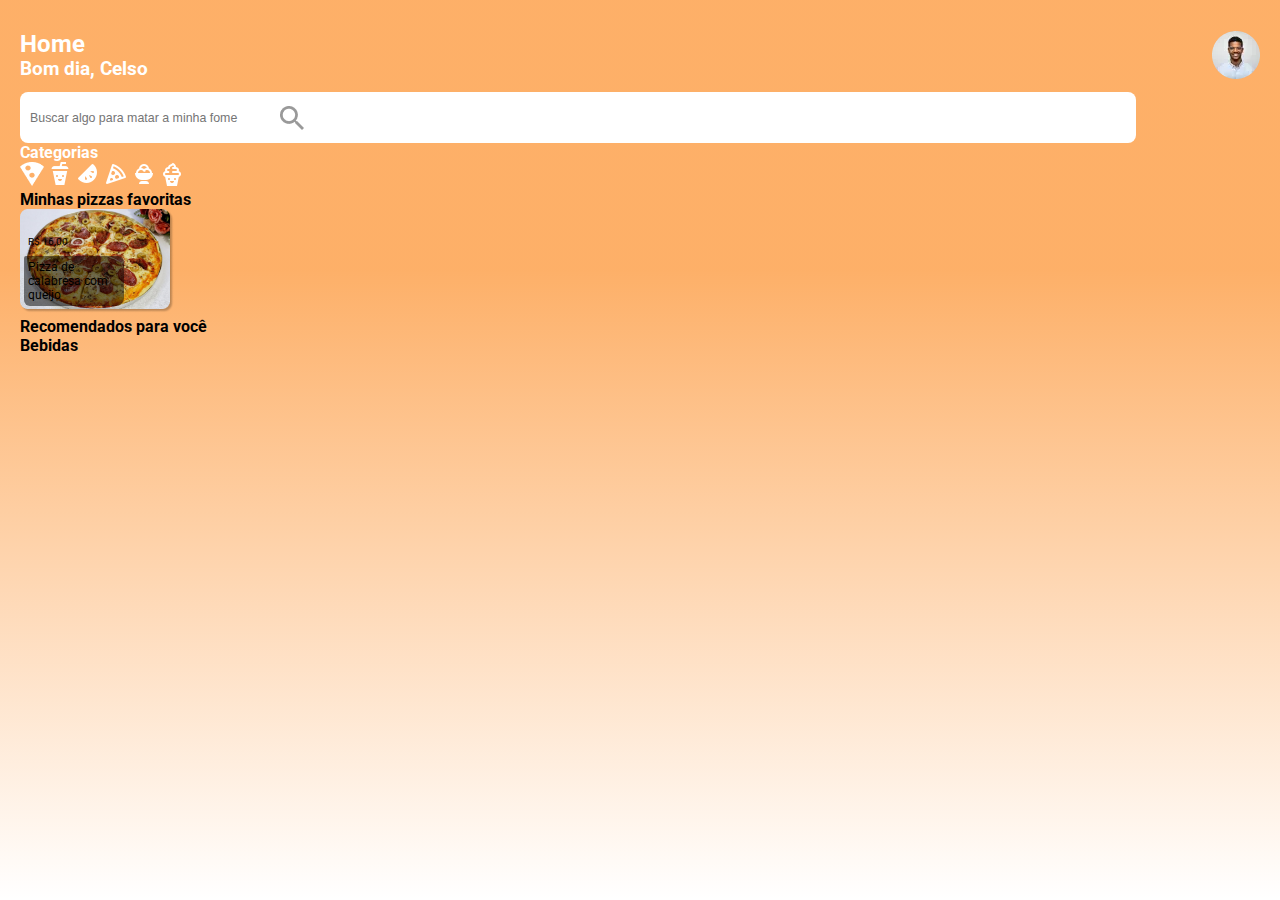
==== pages/home.html @ 6edb62d3 "finalizar cadastrar e home" ====
<!DOCTYPE html>
<html lang="pt-br">
<head>
    <meta charset="UTF-8">
    <meta name="viewport" content="width=device-width, initial-scale=1.0">
    <link rel="stylesheet" href="../css/home.css">
    <link rel="stylesheet" href="../css/reset.css">
    <link rel="stylesheet" href="../css/root.css">
    <link rel="stylesheet" href="../css/botao.css">
    <link rel="preconnect" href="https://fonts.googleapis.com">
    <link rel="preconnect" href="https://fonts.gstatic.com" crossorigin>
    <link href="https://fonts.googleapis.com/css2?family=Roboto:wght@100;300;400;700;900&display=swap" rel="stylesheet">
    <title>Tony Pizzaria Home</title>
</head>
<body>
   <header>
    <div class="cabecalho">
        <h2>Home</h2>
        <h3>Bom dia, Celso</h3>
    </div>
    <img src="../img/home/foto-home.webp" alt="foto-home">
   </header>

   <main>
        <div class="barraPesquisa">
            <input type="text" id="pesquisa" placeholder="Buscar algo para matar a minha fome">
        </div> 
        <div class="categorias">
            <h4>Categorias</h4>
            <a href="">
                <img src="../img/home/logo-pizza.webp" alt="logo-pizza">
            </a>
            <a href="">
                <img src="../img/home/logo-bebida.webp" alt="logo-beebida">
            </a>
            <a href="">
                <img src="../img/home/logo-melancia.webp" alt="logo-fruta">
            </a>
            <a href="">
                <img src="../img/home/logo-pedaco-pizza.webp" alt="logo-pedaco-pizza">
            </a>
            <a href="">
                <img src="../img/home/logo-sorvete.webp" alt="logo-sorvete">
            </a>
            <a href=""><img src="../img/home/logo-sobremesa.webp" alt="logo-sobremesa">
            </a>
        </div>
    
        <h4>Minhas pizzas favoritas</h4>
        <div class="favoritas">
                
                <div class="card-calabresa">
                    <a href="">
                        <img src="../img/home/pizza-calabresa.webp" alt="calabresa">
                    </a>
                    <span class="preco">R$ 16,00</span>
                    <span class="descricao"><a href=""> Pizza de calabresa com queijo</a></span>
                </div>

                <!-- <div class="card-peperoni">
                    <a href="">
                        <img src="../img/home/pizza-peperoni.webp" alt="peperoni">
                    </a>
                    <span class="preco">R$ 19,00</span>
                    <span class="descricao"><a href="">Pizza de peperoni com queijo</a></span>
                </div> -->

                <!-- <div class="pizzaFavCard">
                    <span class="pizzaFavCard">    
                        <a href="">
                            <img src="../img/home/pizza-calabresa.webp" alt="calabresa">
                        </a>
                    </span>
                    <span class="preco">R$ 16,00</span>
                    <span class="descricao-calabresa"><a href=""> Pizza de calabresa com queijo</a></span>
                </div> -->
        </div>
        <h4>Recomendados para você</h4>
        <!-- <div class="recomendadas">
                <div class="card-peperoni-recomendada">
                    <span class="fotoPizza">    
                        <a href="">
                            <img src="../img/home/pizza-peperoni-recomendada.webp" alt="peperoni-recomendada"> 
                        </a>
                    </span>
                </div>
        </div> -->
        <h4>Bebidas</h4>
        <div class="bebidas">

        </div>
        </div>
    </main>
</body>
</html>
---- css/home.css ----
body{
    height: 100vh;
    display: flex;
    flex-direction: column;
    gap: 12px;
    font-family: 'Roboto', sans-serif;
    background: linear-gradient(180deg, rgba(252,121,0,0.5902777777777778) 30%, rgba(252,121,0,0) 100%);
    padding-top: 30px;
    padding-left: 20px;
    padding-right: 20px;
}

body::after{
    content: "";
    display: block;
    position: absolute;
    width: 100vw;
    height: 100vh;
    inset: 0;
    z-index: -1;
}

header{
    display: flex;
    align-items: center;
    justify-content: space-between;
}
.cabecalho{
    color: #fff;
}

.cabecalho h1, p{
    padding-right: 4rem;
    color: #fff;
}

.barraPesquisa{
    height: 3.2rem;
    width: 90%;
    border-radius: 8px;
    display: flex;
    align-items: center;
    flex-direction: column;
    background-color: #fff;
}

.barraPesquisa input{
    border: 0 solid transparent;
    background: transparent;
    height: 100%;
    width: 100%;
    outline: none;
    
}

input::placeholder{
    font-size: 12.4px;
    color: var(--);
    padding-left: 10px;
}

#pesquisa{
    background-image: url(../img/home/logo-lupa.webp);
    background-repeat: no-repeat;
    background-position: calc(290px - 30px);
    background-size: 24px;

}

/* Carrosel de categorias */

.categorias h4{
    color: #fff;
    /* box-shadow: 2px 4px 6px; */
}

.preco{
    width:  60px;
    height: 18px;
    background-color: var();
    position: absolute;
    top:14.5rem;
    left: 1.5rem;
    font-size: 10px;
    padding: 4px 4px;
    border-radius: 8px;
    color: var(--);
   
}

.descricao{
    width: 100px;
    background-color: rgba(0, 0, 0, 0.507);
    top: 16rem;
    position: absolute;
    font-size: 12px;
    padding: 4px 4px;
    left: 1.5rem;
    border-radius: 2px 6px 8px;
    color: var(--);
}

/* 


.recomendadas{
    height: 100%;
    width: 100%;
    display: grid;
    grid-template-areas:
    "f1 f2 f3";
    gap: 12px;
}

.recomendadas:nth-child(1){
    background-image: url(../img/home/pizza-calabresa.webp);
}

.recomendadas:nth-child(2){
    background-image: url(../img/home/pizza-peperoni.webp);
} */
---- css/root.css ----
:root{
    --cor-principal: #F27706;
    --cor-botao-vermelho: #F93030;
    --cor-botao-verde: #199570;
    --cor-texto-verde: #23CB98;
    /* cinza para todas as info. do comentário e na tela de perfil na cidade */
    --cinza: #AEA6A6;
    /* cinza comentario */
    --cinza-texto: #999999;
    /* cinza do bloco do comentário */
    --cinza-bloco: #F5F5F5;
    --cinza-usuario: #C4C4C4;
}
---- css/botao.css ----
.botao{
    width: 300px;
    height: 55px;
    background-color: #fff;
    border: 0;
    border-radius: 8px;
    color: var(--cor-principal);
    font-size: 20px;
    font-weight: 600;
    display: flex;
    align-items: center;
    justify-content: center;
}

.botao-branco{
    background-color: #fff;
}

.botao-verde{
    background-color: #199570;
}

.botao-vermelho{
    background-color: #F93030;
}
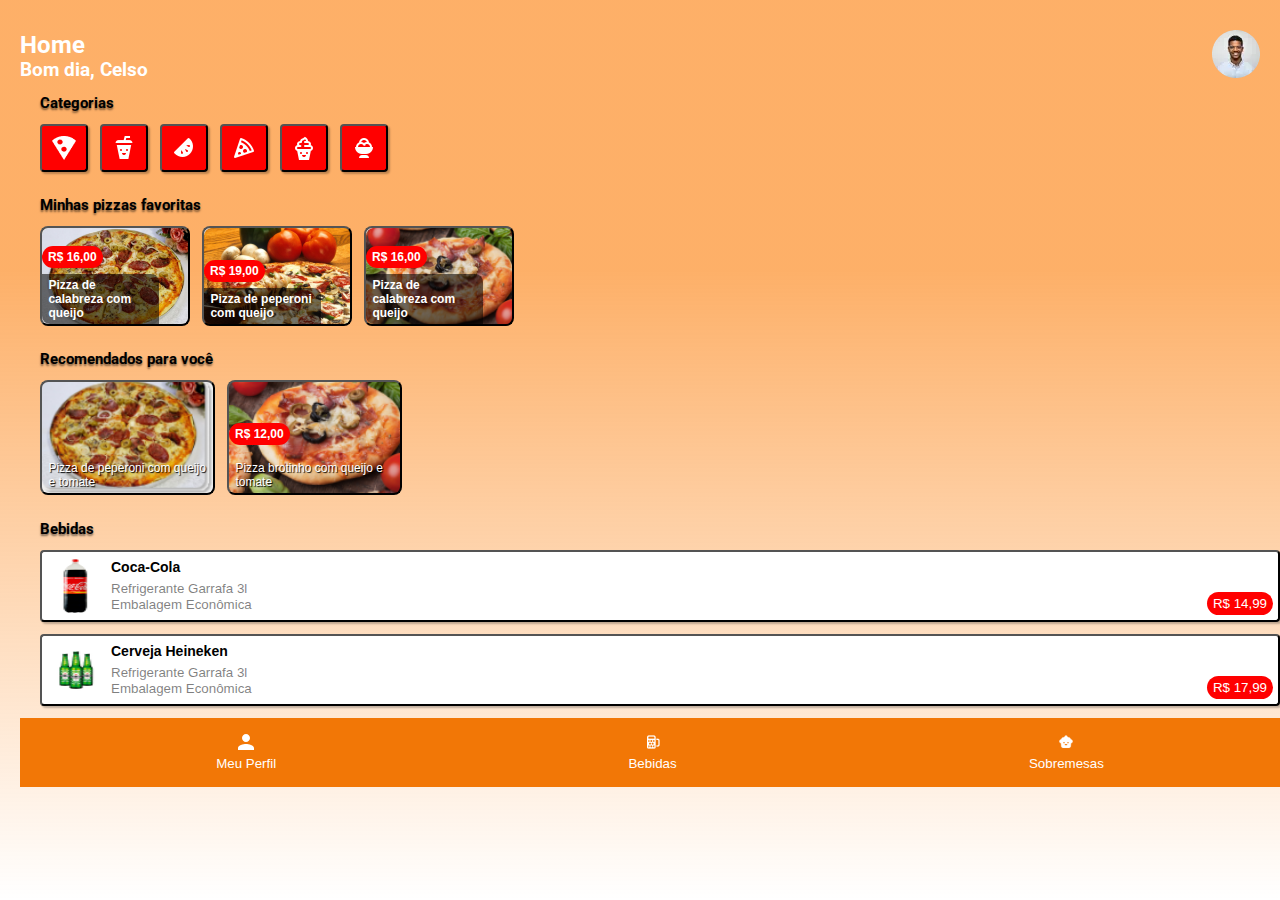
==== commit 4a695752: "finalizar" ====
--- a/pages/home.html
+++ b/pages/home.html
@@ -13,39 +13,188 @@
     <title>Tony Pizzaria Home</title>
 </head>
 <body>
+    <header>
+        <div class="cabecalho">
+            <h2>Home</h2>
+            <h3>Bom dia, Celso</h3>
+        </div>
+        <a href="../pages/perfil.html"><img src="../img/home/foto-home.webp" alt="foto-home"></a>
+       </header>
+    <main>
+        <section class="categorias">
+            <h3>Categorias</h3>
+            <ul class="foods">
+                <li>
+                    <button class="categoria">
+                        <img src="../img/home/logo-pizza.webp" alt="logo-pizza">
+                    </button>
+                </li>
+                <li>
+                    <button class="categoria">
+                        <img src="../img/home/logo-bebida.webp" alt="logo-bebida">
+                    </button>
+                </li>
+                <li>
+                    <button class="categoria">
+                        <img src="../img/home/logo-melancia.webp" alt="logo-fruta">
+                    </button>
+                </li>
+                <li>
+                    <button class="categoria">
+                        <img src="../img/home/logo-pedaco-pizza.webp" alt="logo-pedaco-pizza">
+                    </button>
+                </li>
+                <li>
+                    <button class="categoria">
+                        <img src="../img/home/logo-sobremesa.webp" alt="logo-sobremesa">
+                    </button>
+                </li>
+                <li>
+                    <button class="categoria">
+                        <img src="../img/home/logo-sorvete.webp" alt="logo-sorvete">
+                    </button>
+                </li>
+               
+            </ul>
+        </section>
+
+        <section class="pizzas">
+            <h3>Minhas pizzas favoritas</h3>
+            <div class="pizzas-fav">
+                <button class="pizza" id="pizza1">
+                    <a href="">
+                        <span class="preco">R$ 16,00</span>
+                        <p class="nome">Pizza de calabreza com queijo</p>
+                    </a>
+                </button>
+                <button class="pizza" id="pizza2">
+                    <a href="">
+                        <span class="preco">R$ 19,00</span>
+                        <p class="nome">Pizza de peperoni com queijo</p>
+                    </a>
+                </button>
+                <button class="pizza" id="pizza3">
+                    <a href="">
+                        <span class="preco">R$ 16,00</span>
+                        <p class="nome">Pizza de calabreza com queijo</p>
+                    </a>
+                </button>    
+            </div>
+        </section>
+        <section class="recomendacao">
+            <h3>Recomendados para você</h3>
+            <div class="pizzas-recomend">
+                <button class="pizza" id="pizza4">
+                    <a href="./pizza-info.html">
+                        <p class="nome">Pizza de peperoni com queijo e tomate</p>
+                    </a>
+                </button>
+                <button class="pizza" id="pizza5">
+                    <a href="">
+                        <span class="preco">R$ 12,00</span>
+                        <p class="nome">Pizza brotinho com queijo e tomate</p>
+                    </a>
+                </button> 
+            </div>
+        </section>
+        
+        <section class="drinks">
+            <h3>Bebidas</h3>
+            <div class="container-drinks">
+                <button class="bebida">
+                    <a href="">
+                        <div class="bebidas">
+                            <img src="../img/home/coca.webp" id="coca">
+                            <div class="bebidas-info">
+                                <span class="nome-bebidas">Coca-Cola</span>
+                                <ul class="desc-bebidas">
+                                    <li>Refrigerante Garrafa 3l</li>
+                                    <li>Embalagem Econômica</li>
+                                </ul>
+                            </div>
+                        </div>
+                        <span class="preco">R$ 14,99</span>
+                    </a>
+                </button>
+                <button class="bebida">
+                    <a href="">
+                        <div class="bebidas">
+                            <img src="../img/home/heineken.webp" id="coca">
+                            <div class="bebidas-info">
+                                <span class="nome-bebidas">Cerveja Heineken</span>
+                                <ul class="desc-bebidas">
+                                    <li>Refrigerante Garrafa 3l</li>
+                                    <li>Embalagem Econômica</li>
+                                </ul>
+                            </div>
+                        </div>
+                        <span class="preco">R$ 17,99</span>
+                    </a>
+                </button>
+        </section>
+    </main>
+
+    <footer>
+        <button class="profile">
+            <a href="">
+                <img src="../img/home/Vector.svg">
+                <span>Meu Perfil</span>
+            </a>
+        </button>
+        <button class="drinks">
+            <a href="">
+                <img src="../img/home/logo-cerveja.webp" alt="">
+                <span>Bebidas</span>
+            </a>
+        </button>
+        <button class="desert">
+            <a href="">
+                <img src="../img/home/Kawaii Cupcake.svg" alt="">
+                <span>Sobremesas</span>
+            </a>
+        </button>
+    </footer>
+</body>
+
+<!-- <body>
    <header>
     <div class="cabecalho">
         <h2>Home</h2>
         <h3>Bom dia, Celso</h3>
     </div>
-    <img src="../img/home/foto-home.webp" alt="foto-home">
+    <a href="../pages/perfil.html"><img src="../img/home/foto-home.webp" alt="foto-home"></a>
    </header>
 
    <main>
         <div class="barraPesquisa">
             <input type="text" id="pesquisa" placeholder="Buscar algo para matar a minha fome">
         </div> 
-        <div class="categorias">
+        <div class="menuCategorias">
+
             <h4>Categorias</h4>
-            <a href="">
-                <img src="../img/home/logo-pizza.webp" alt="logo-pizza">
-            </a>
-            <a href="">
-                <img src="../img/home/logo-bebida.webp" alt="logo-beebida">
-            </a>
-            <a href="">
-                <img src="../img/home/logo-melancia.webp" alt="logo-fruta">
-            </a>
-            <a href="">
-                <img src="../img/home/logo-pedaco-pizza.webp" alt="logo-pedaco-pizza">
-            </a>
-            <a href="">
-                <img src="../img/home/logo-sorvete.webp" alt="logo-sorvete">
-            </a>
-            <a href=""><img src="../img/home/logo-sobremesa.webp" alt="logo-sobremesa">
-            </a>
-        </div>
-    
+
+            <div class="card-categorias">
+                <button class="categorias">
+                    <img src="../img/home/logo-pizza.webp" alt="logo-pizza">
+                </button>
+                <button class="categorias">
+                    <img src="../img/home/logo-bebida.webp" alt="logo-beebida">
+                </button>
+                <button class="categorias">
+                    <img src="../img/home/logo-melancia.webp" alt="logo-fruta">
+                </button>
+                <button class="categorias">
+                    <img src="../img/home/logo-pedaco-pizza.webp" alt="logo-pedaco-pizza">
+                </button>
+                <button class="categorias">
+                    <img src="../img/home/logo-sorvete.webp" alt="logo-sorvete">
+                </button>
+                <button class="categorias">
+                    <img src="../img/home/logo-sobremesa.webp" alt="logo-sobremesa">
+                </button>
+            </div>
+        </div>
+        
         <h4>Minhas pizzas favoritas</h4>
         <div class="favoritas">
                 
@@ -57,39 +206,21 @@
                     <span class="descricao"><a href=""> Pizza de calabresa com queijo</a></span>
                 </div>
 
-                <!-- <div class="card-peperoni">
+                <div class="card-peperoni">
                     <a href="">
                         <img src="../img/home/pizza-peperoni.webp" alt="peperoni">
                     </a>
                     <span class="preco">R$ 19,00</span>
                     <span class="descricao"><a href="">Pizza de peperoni com queijo</a></span>
-                </div> -->
-
-                <!-- <div class="pizzaFavCard">
-                    <span class="pizzaFavCard">    
-                        <a href="">
-                            <img src="../img/home/pizza-calabresa.webp" alt="calabresa">
-                        </a>
-                    </span>
-                    <span class="preco">R$ 16,00</span>
-                    <span class="descricao-calabresa"><a href=""> Pizza de calabresa com queijo</a></span>
-                </div> -->
+                </div>  
         </div>
         <h4>Recomendados para você</h4>
-        <!-- <div class="recomendadas">
-                <div class="card-peperoni-recomendada">
-                    <span class="fotoPizza">    
-                        <a href="">
-                            <img src="../img/home/pizza-peperoni-recomendada.webp" alt="peperoni-recomendada"> 
-                        </a>
-                    </span>
-                </div>
-        </div> -->
+        
         <h4>Bebidas</h4>
         <div class="bebidas">
 
         </div>
-        </div>
+        
     </main>
-</body>
+</body> -->
 </html>--- a/css/home.css
+++ b/css/home.css
@@ -30,7 +30,7 @@
 }
 
 .cabecalho h1, p{
-    padding-right: 4rem;
+    padding-right: 1rem;
     color: #fff;
 }
 
@@ -55,7 +55,6 @@
 
 input::placeholder{
     font-size: 12.4px;
-    color: var(--);
     padding-left: 10px;
 }
 
@@ -68,10 +67,10 @@
 }
 
 /* Carrosel de categorias */
-
+/* 
 .categorias h4{
     color: #fff;
-    /* box-shadow: 2px 4px 6px; */
+    box-shadow: 2px 4px 6px;
 }
 
 .preco{
@@ -89,7 +88,7 @@
 }
 
 .descricao{
-    width: 100px;
+    width: 80px;
     background-color: rgba(0, 0, 0, 0.507);
     top: 16rem;
     position: absolute;
@@ -100,30 +99,287 @@
     color: var(--);
 }
 
-/* 
-
-
-.recomendadas{
+.menuCategorias{
+    display: grid;
+    grid-template-columns: 2fr;
+}
+
+main .categorias{
+    width: 3rem;
+    height: 3rem;
+    background-color: var(--cor-botao-vermelho);
+    display: flex;
+    align-items: center;
+    justify-content: center;
+    border-radius: 0.25rem;
+    box-shadow: 2px 2px 2px rgba(0, 0, 0, 0.25);
+    transition: 0.8s;
+}
+
+.menuCategorias{
+    display: flex;
+    flex-direction: column;
+    gap: 0.75rem;
+}
+*/
+
+main{
+    display: flex;
+    flex-direction: column;
+    gap: 1.2rem;
+    padding: 0 0 0 1.25rem;
+}
+
+.categorias{
+    display: flex;
+    flex-direction: column;
+    gap: 0.75rem;
+}
+
+.foods{
+    width: calc(100vw - 2.5rem);
+    overflow-x: scroll;
+    padding-bottom: 5px;
+}
+
+main h3{
+    font-weight: 700;
+    font-size: 0.9375rem;
+    text-shadow: 0rem 0.125rem 0.125rem rgba(0, 0, 0, 0.50);
+}
+
+main ul{
+    display: flex;
+    gap: 12px;
+}
+
+main .categoria, .categoria {
+    width: 3rem;
+    height: 3rem;
+    background-color: red;
+    display: flex;
+    align-items: center;
+    justify-content: center;
+    border-radius: 0.25rem;
+    box-shadow: 0.125rem 0.125rem 0.125rem rgba(0, 0, 0, 0.25);
+    transition: 0.8s;
+}
+
+.pizzas{
+    display: flex;
+    flex-direction: column;
+    gap: 0.75rem;
+}
+
+.pizzas-fav{
+    display: flex;
+    flex-wrap: nowrap;
+    gap: 0.75rem;
+    width: calc(100vw - 1.25rem);
+    overflow-x: scroll;
+    padding-bottom: 5px;
+    padding-right: 1.125rem;
+}
+
+.pizzas-fav a{
+    width: 100%;
     height: 100%;
+    display: flex;
+    flex-direction: column;
+    justify-content: end;
+    text-align: start;
+    gap: 0.375rem;
+    font-weight: 700;
+    font-size: 0.75rem;
+    color: var(--branco);
+}
+
+.pizzas-fav .pizza{
+    flex-shrink: 0;
+    height: 6.25rem;
+    width: 9.375rem;
+    border-radius: 8px;
+}
+
+#pizza1{
+    background-image: url(../img/home/pizza-calabresa.webp);
+}
+
+#pizza2{
+    background-image: url(../img/home/pizza-peperoni.webp);
+}
+
+#pizza3{
+    background-image: url(../img/home/pizza-broto.webp);
+    background-repeat: no-repeat;
+    background-size: cover;
+}
+
+.preco{
+    background-color: red;
+    border-radius: 1rem;
+    width: fit-content;
+    height: fit-content;
+    padding: 0.25rem 0.375rem;
+    t: 0.4rem;
+    color: white;
+}
+
+.pizzas-fav .nome{
+    width: 80%;
+    padding: 0.25rem 0.4rem;
+    background-color: rgba(0, 0, 0, 0.55);
+    font-size: 0.75rem;
+    color: white;
+    border-radius: 0 8px 0 8px;
+}
+
+.recomendacao{
+    display: flex;
+    flex-direction: column;
+    gap: 0.75rem;
+}
+
+.pizzas-recomend{
+    display: flex;
+    flex-wrap: nowrap;
+    gap: 0.75rem;
+    width: calc(100vw - 1.25rem);
+    overflow-x: scroll;
+    padding-bottom: 5px;
+    padding-right: 1.125rem;
+}
+
+
+.pizzas-recomend .pizza{
+    flex-shrink: 0;
+    height: 7.1875rem;
+    width: 10.9375rem;
+    border-radius: 8px;
+}
+
+.pizzas-recomend a{
     width: 100%;
+    height: 100%;
+    display: flex;
+    flex-direction: column;
+    justify-content: end;
+    text-align: start;
+    gap: 0rem;
+    font-weight: 700;
+    font-size: 0.75rem;
+    color: var(--branco);
+}
+
+
+.pizzas-recomend .nome{
+    color: white;
+    font-weight: 400;
+    text-shadow: 0.0625rem 0.0625rem 0.0625rem #000;
+    background-color: transparent;
+    width: 100%;
+    padding: 1rem 0.4rem 1.2rem 0.4rem;
+    height: 3rem;
+}
+
+#pizza4{
+    background-image: url(../img/home/pizza-peperoni-recomendada.webp);
+    background-size: cover;
+    background-position: center;
+}
+
+#pizza5{
+    background-image: url(../img/home/pizza-broto.webp);
+    background-size: cover;
+    background-position: center;
+}
+
+.drinks{
     display: grid;
-    grid-template-areas:
-    "f1 f2 f3";
-    gap: 12px;
-}
-
-.recomendadas:nth-child(1){
-    background-image: url(../img/home/pizza-calabresa.webp);
-}
-
-.recomendadas:nth-child(2){
-    background-image: url(../img/home/pizza-peperoni.webp);
-} */
-
-
-
-
-
-
-
-
+    flex-direction: column;
+    gap: 0.75rem;
+}
+
+.container-drinks{
+    display: grid;
+    flex-direction: column;
+    gap: 0.75rem;
+}
+
+main .bebida{
+    display: flex;
+    align-items: center;
+    justify-content: center;
+    border-radius: 0.25rem;
+    box-shadow: 0.125rem 0.125rem 0.125rem rgba(0, 0, 0, 0.25);
+    transition: 0.8s;
+    width: calc(100vw - 2.5rem);
+    background-color: white;
+}
+
+#coca{
+    height: 3.625rem;
+    width: 3.625rem;
+}
+
+.bebida a{
+    display: grid;
+    grid-auto-flow: column;
+    justify-content: space-between;
+    align-items: end;
+    width: 100%;    
+    padding: 5px 5px;
+}
+
+.bebidas{
+    display: flex;
+    align-items: center;
+    gap: 0.375rem;
+}
+
+.bebidas-info{
+    display: flex;
+    flex-direction: column;
+    text-align: left;
+    gap: 0.375rem;
+}
+
+.nome-bebidas{
+    font-weight: 700;
+    font-size: 0.875rem;
+}
+
+.desc-bebidas{
+    display: flex;
+    flex-direction: column;
+    text-align: start;
+    color: rgba(0, 0, 0, 0.50);
+    gap: 0.1rem;
+}
+
+footer{
+    width: 100vw;
+    background-color: var( --cor-principal);
+    display: flex;
+    padding: 1rem 1.25rem;
+    align-items: center;
+    justify-content: space-around;
+    position: sticky;
+    bottom: 0;
+    left: 0;
+    right: 0;
+}
+
+footer a{
+    display: flex;
+    flex-direction: column;
+    align-items: center;
+    justify-content: center;
+    gap: 0.375rem;
+    color: white;
+}
+footer button{
+    background: transparent;
+    border: none;
+}
+
